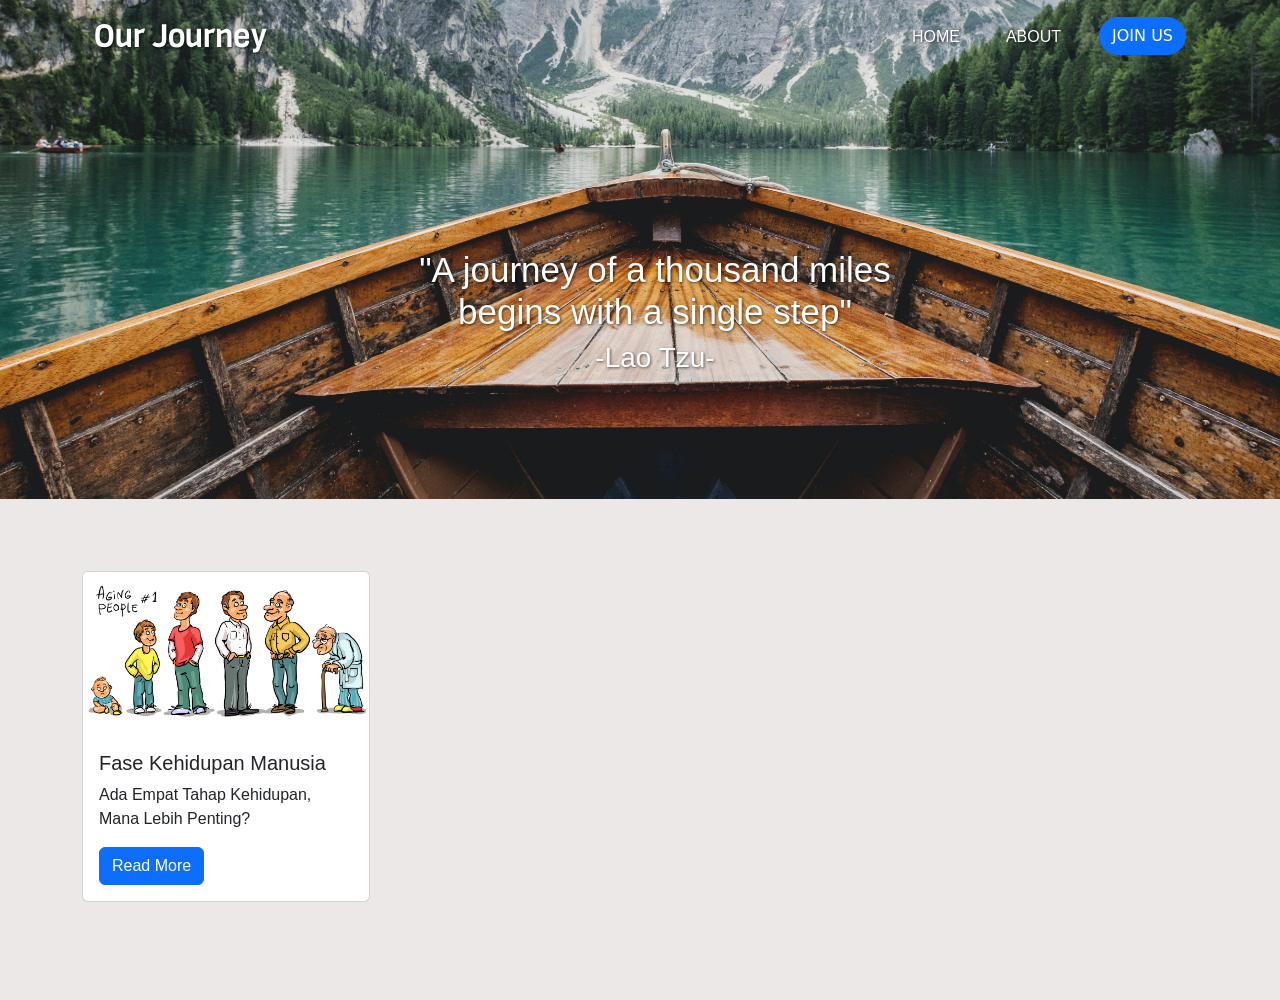
==== index.html @ e96ac2d7 "Project Pemweb Teori" ====
<!doctype html>
<html lang="en">
  <head>
    <!-- Required meta tags -->
    <meta charset="utf-8">
    <meta name="viewport" content="width=device-width, initial-scale=1">

    <!-- Bootstrap CSS -->
    <link href="https://cdn.jsdelivr.net/npm/bootstrap@5.0.0-beta3/dist/css/bootstrap.min.css" rel="stylesheet" integrity="sha384-eOJMYsd53ii+scO/bJGFsiCZc+5NDVN2yr8+0RDqr0Ql0h+rP48ckxlpbzKgwra6" crossorigin="anonymous">

    <!-- Fonts -->
    <link rel="preconnect" href="https://fonts.gstatic.com">
    <link href="https://fonts.googleapis.com/css2?family=Viga&display=swap" rel="stylesheet">

    <!-- My Style -->
    <link rel="stylesheet" href="style.css">

    <title>Journey</title>
  </head>
  <body>
    <!-- Navbar -->
    <div class="container">
        <nav class="navbar navbar-expand-lg navbar-light">
          <div class="container-fluid">
            <a class="navbar-brand" href="#">Our Journey</a>
            <button class="navbar-toggler" type="button" data-bs-toggle="collapse" data-bs-target="#navbarSupportedContent" aria-controls="navbarSupportedContent" aria-expanded="false" aria-label="Toggle navigation">
              <span class="navbar-toggler-icon"></span>
            </button>
          <div class="collapse navbar-collapse" id="navbarSupportedContent">
            <ul class="navbar-nav ms-auto mb-2 mb-lg-0">
              <li class="nav-item">
                <a class="nav-link active" aria-current="page" href="#">Home</a>
              </li>
              <li class="nav-item">
                <a class="nav-link" href="about.html">About</a>
              </li>
              <li class="nav-item">
                <a class="btn btn-primary tombol" href="register.html">Join Us</a>
              </li>
            </ul>
          </div>
        </div>
      </nav>
    </div>
    <!-- Akhir Navbar -->

    <!-- Jumbotron -->
    <div class="jumbotron jumbotron-fluid">
      <div class="container quote">
        <div class="row text-center justify-content-center">
          <div class="col">
            <h1>"A journey of a thousand miles <br> begins with a single step"</h1>
            <h3>-Lao Tzu-</h3>
          </div>
        </div>
      </div>
    </div>
    <!-- Akhir Jumbotron -->
    <br><br><br>
    <div class="container kartu">
      <div class="card" style="width: 18rem;">
        <img src="fase.jpg" class="card-img-top" alt="fase">
        <div class="card-body">
          <h5 class="card-title">Fase Kehidupan Manusia</h5>
          <p class="card-text">Ada Empat Tahap Kehidupan, Mana Lebih Penting?</p>
          <a href="article.html" class="btn btn-primary">Read More</a>
        </div>
      </div>
    </div>
    <!-- Optional JavaScript; choose one of the two! -->

    <!-- Option 1: Bootstrap Bundle with Popper -->
    <script src="https://cdn.jsdelivr.net/npm/bootstrap@5.0.0-beta3/dist/js/bootstrap.bundle.min.js" integrity="sha384-JEW9xMcG8R+pH31jmWH6WWP0WintQrMb4s7ZOdauHnUtxwoG2vI5DkLtS3qm9Ekf" crossorigin="anonymous"></script>

    <!-- Option 2: Separate Popper and Bootstrap JS -->
    <!--
    <script src="https://cdn.jsdelivr.net/npm/@popperjs/core@2.9.1/dist/umd/popper.min.js" integrity="sha384-SR1sx49pcuLnqZUnnPwx6FCym0wLsk5JZuNx2bPPENzswTNFaQU1RDvt3wT4gWFG" crossorigin="anonymous"></script>
    <script src="https://cdn.jsdelivr.net/npm/bootstrap@5.0.0-beta3/dist/js/bootstrap.min.js" integrity="sha384-j0CNLUeiqtyaRmlzUHCPZ+Gy5fQu0dQ6eZ/xAww941Ai1SxSY+0EQqNXNE6DZiVc" crossorigin="anonymous"></script>
    -->
  </body>
</html>
---- style.css ----
body{
	min-height: 1000px;
	background-color: rgba(226, 217, 217, 0.6);
}
.quote,.kartu{
	font-family: 'Keep Calm', 'News706 BT','Gill Sans', 'Gill Sans MT', 'Trebuchet MS', sans-serif;
}
.navbar{
	position: relative;
    z-index: 1;
}
.navbar-brand{
    font-family: Viga;
    font-size: 32px;
}
.navbar-brand,.nav-link{
    color: white !important;
    text-shadow: 1px 1px 3px rgba(0, 0, 0, 0.7);    
    }
.nav-link{
	text-transform: uppercase;
    margin-right: 30px;
	font-family: 'Gill Sans', 'Gill Sans MT', 'Trebuchet MS', sans-serif;
}
.tombol{
    text-transform: uppercase;
    border-radius: 40px;
}
.jumbotron{
	background-image: url(ship.jpg);
	background-repeat: no-repeat;
	height: 500px;
	background-size: cover;
	background-position: 0px -300px;
	line-height: 500px;
	position: relative;
	margin-top: -75px;
}
.jumbotron h1{
	margin-top: 250px;
	margin-left: 30px;
	color: #fff;
	font-size: 35px;
	text-shadow: 1px 1px 3px rgba(0, 0, 0, 0.6);
}
.jumbotron h3{
	color: #fff;
	margin-left: 30px;
	text-shadow: 1px 1px 3px rgba(0, 0, 0, 0.6);
}
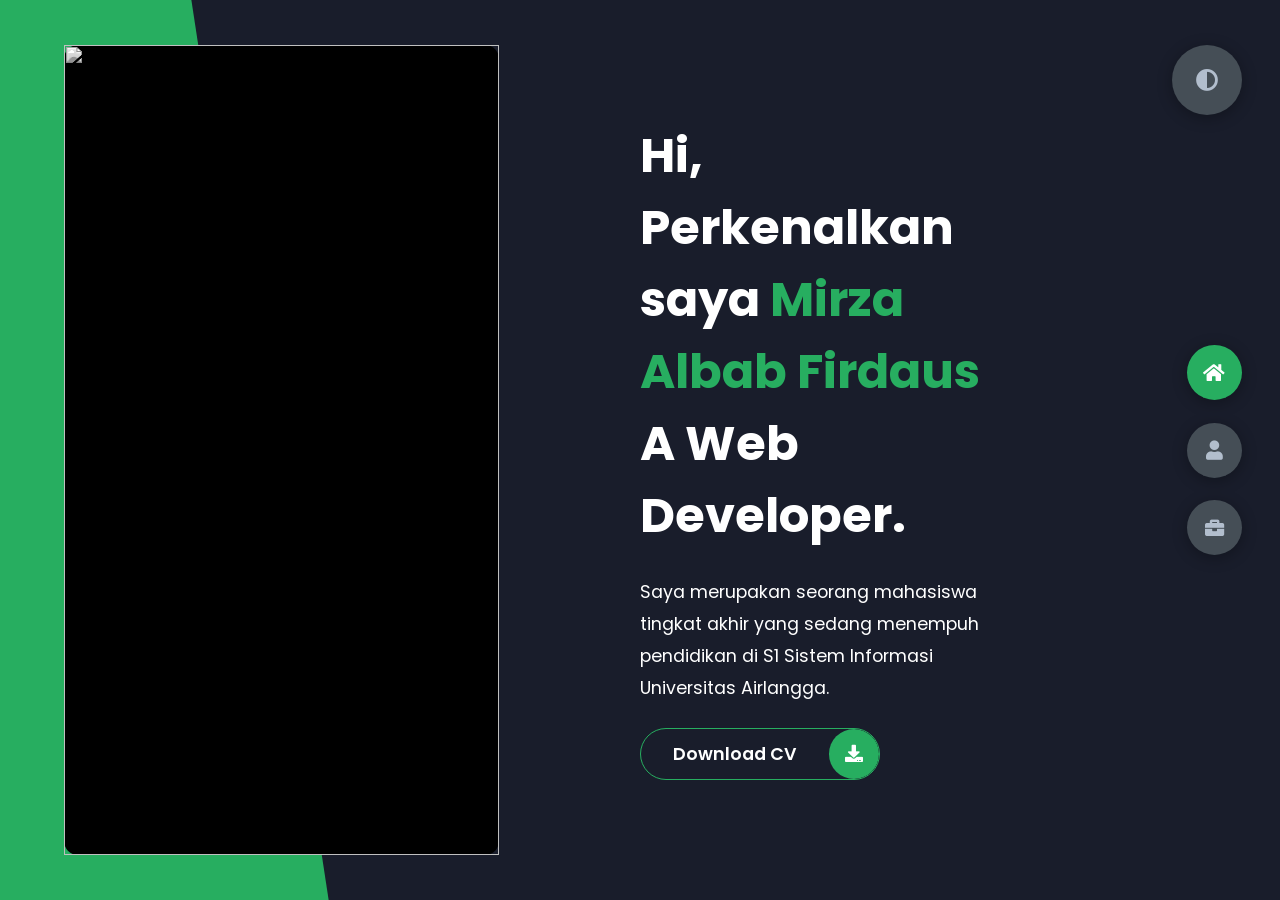
==== commit a6d17fe1: "initialization github page" ====
--- a/index.html
+++ b/index.html
@@ -1,81 +1,358 @@
-<!doctype html>
-<html lang="en">
-  <head>
-    <!-- Required meta tags -->
-    <meta charset="utf-8">
-    <meta name="viewport" content="width=device-width, initial-scale=1">
-
-    <!-- Bootstrap CSS -->
-    <link href="https://cdn.jsdelivr.net/npm/bootstrap@5.0.0-beta3/dist/css/bootstrap.min.css" rel="stylesheet" integrity="sha384-eOJMYsd53ii+scO/bJGFsiCZc+5NDVN2yr8+0RDqr0Ql0h+rP48ckxlpbzKgwra6" crossorigin="anonymous">
-
-    <!-- Fonts -->
-    <link rel="preconnect" href="https://fonts.gstatic.com">
-    <link href="https://fonts.googleapis.com/css2?family=Viga&display=swap" rel="stylesheet">
-
-    <!-- My Style -->
-    <link rel="stylesheet" href="style.css">
-
-    <title>Journey</title>
-  </head>
-  <body>
-    <!-- Navbar -->
-    <div class="container">
-        <nav class="navbar navbar-expand-lg navbar-light">
-          <div class="container-fluid">
-            <a class="navbar-brand" href="#">Our Journey</a>
-            <button class="navbar-toggler" type="button" data-bs-toggle="collapse" data-bs-target="#navbarSupportedContent" aria-controls="navbarSupportedContent" aria-expanded="false" aria-label="Toggle navigation">
-              <span class="navbar-toggler-icon"></span>
-            </button>
-          <div class="collapse navbar-collapse" id="navbarSupportedContent">
-            <ul class="navbar-nav ms-auto mb-2 mb-lg-0">
-              <li class="nav-item">
-                <a class="nav-link active" aria-current="page" href="#">Home</a>
-              </li>
-              <li class="nav-item">
-                <a class="nav-link" href="about.html">About</a>
-              </li>
-              <li class="nav-item">
-                <a class="btn btn-primary tombol" href="register.html">Join Us</a>
-              </li>
-            </ul>
-          </div>
-        </div>
-      </nav>
-    </div>
-    <!-- Akhir Navbar -->
-
-    <!-- Jumbotron -->
-    <div class="jumbotron jumbotron-fluid">
-      <div class="container quote">
-        <div class="row text-center justify-content-center">
-          <div class="col">
-            <h1>"A journey of a thousand miles <br> begins with a single step"</h1>
-            <h3>-Lao Tzu-</h3>
-          </div>
-        </div>
-      </div>
-    </div>
-    <!-- Akhir Jumbotron -->
-    <br><br><br>
-    <div class="container kartu">
-      <div class="card" style="width: 18rem;">
-        <img src="fase.jpg" class="card-img-top" alt="fase">
-        <div class="card-body">
-          <h5 class="card-title">Fase Kehidupan Manusia</h5>
-          <p class="card-text">Ada Empat Tahap Kehidupan, Mana Lebih Penting?</p>
-          <a href="article.html" class="btn btn-primary">Read More</a>
-        </div>
-      </div>
-    </div>
-    <!-- Optional JavaScript; choose one of the two! -->
-
-    <!-- Option 1: Bootstrap Bundle with Popper -->
-    <script src="https://cdn.jsdelivr.net/npm/bootstrap@5.0.0-beta3/dist/js/bootstrap.bundle.min.js" integrity="sha384-JEW9xMcG8R+pH31jmWH6WWP0WintQrMb4s7ZOdauHnUtxwoG2vI5DkLtS3qm9Ekf" crossorigin="anonymous"></script>
-
-    <!-- Option 2: Separate Popper and Bootstrap JS -->
-    <!--
-    <script src="https://cdn.jsdelivr.net/npm/@popperjs/core@2.9.1/dist/umd/popper.min.js" integrity="sha384-SR1sx49pcuLnqZUnnPwx6FCym0wLsk5JZuNx2bPPENzswTNFaQU1RDvt3wT4gWFG" crossorigin="anonymous"></script>
-    <script src="https://cdn.jsdelivr.net/npm/bootstrap@5.0.0-beta3/dist/js/bootstrap.min.js" integrity="sha384-j0CNLUeiqtyaRmlzUHCPZ+Gy5fQu0dQ6eZ/xAww941Ai1SxSY+0EQqNXNE6DZiVc" crossorigin="anonymous"></script>
-    -->
-  </body>
+<!DOCTYPE html>
+<html lang="en">
+
+<head>
+  <meta charset="UTF-8" />
+  <meta http-equiv="X-UA-Compatible" content="IE=edge" />
+  <meta name="viewport" content="width=device-width, initial-scale=1.0" />
+  <title>Portfolio</title>
+  <link rel="stylesheet" href="styles/styles.css" />
+  <link rel="preconnect" href="https://fonts.googleapis.com" />
+  <link rel="preconnect" href="https://fonts.gstatic.com" crossorigin />
+  <link rel="stylesheet" href="https://cdnjs.cloudflare.com/ajax/libs/font-awesome/5.15.4/css/all.min.css"
+    integrity="sha512-1ycn6IcaQQ40/MKBW2W4Rhis/DbILU74C1vSrLJxCq57o941Ym01SwNsOMqvEBFlcgUa6xLiPY/NS5R+E6ztJQ=="
+    crossorigin="anonymous" referrerpolicy="no-referrer" />
+  <link href="https://fonts.googleapis.com/css2?family=Poppins:wght@400;500;600;700;800&display=swap"
+    rel="stylesheet" />
+</head>
+
+<body class="main-content">
+  <header class="container header active" id="home">
+    <div class="header-content">
+      <div class="left-header">
+        <div class="h-shape"></div>
+        <div class="image">
+          <img src="img/hero1.JPG" alt="" />
+        </div>
+      </div>
+      <div class="right-header">
+        <h1 class="name">
+          Hi, Perkenalkan saya <span>Mirza Albab Firdaus</span>
+          A Web Developer.
+        </h1>
+        <p>
+          Saya merupakan seorang mahasiswa tingkat akhir yang sedang menempuh
+          pendidikan di S1 Sistem Informasi Universitas Airlangga.
+        </p>
+        <div class="btn-con">
+          <a href="https://drive.google.com/file/d/1MUBkLLc0vCbtRI2ZQVlI7Yq05TsJRn7M/view?usp=sharing" target="_blank"
+            class="main-btn">
+            <span class="btn-text">Download CV</span>
+            <span class="btn-icon"><i class="fas fa-download"></i></span>
+          </a>
+        </div>
+      </div>
+    </div>
+  </header>
+  <main>
+    <section class="container about" id="about">
+      <div class="main-title">
+        <h2>About <span>me</span><span class="bg-text">my stats</span></h2>
+      </div>
+
+      <h4 class="stat-title">My Timeline</h4>
+      <div class="timeline">
+        <div class="timeline-item">
+          <div class="tl-icon">
+            <i class="fas fa-briefcase"></i>
+          </div>
+          <p class="tl-duration">Februari 2022 - Juni 2022</p>
+          <h5>Web Developer<span> - DPKKA Universitas Airlangga</span></h5>
+          <p>
+            Menganalisis dan merancang basis data dengan atribut dan field
+            sesuai dengan kebutuhan untuk event career fair.
+          </p>
+          <p>
+            Mengimplementasikan dashboard admin untuk memudahkan kustomisasi
+            tampilan landing page agar dinamis dan mudah di maintain.
+          </p>
+        </div>
+
+        <div class="timeline-item">
+          <div class="tl-icon">
+            <i class="fas fa-briefcase"></i>
+          </div>
+          <p class="tl-duration">Februari 2021 - July 2021</p>
+          <h5>Full Stack Developer<span> - Kuliah Pemrogaman Web</span></h5>
+          <p>
+            Membuat desain tampilan website yang atraktif dan menarik serta
+            implementasi user interface pada website. Melakukan analisis dan
+            basis data untuk menyimpan data user secara efektif dan efisien
+          </p>
+        </div>
+
+        <div class="timeline-item">
+          <div class="tl-icon">
+            <i class="fas fa-briefcase"></i>
+          </div>
+          <p class="tl-duration">September 2021 – Desember 2021</p>
+          <h5>Back End Developer<span> - Pemira.net</span></h5>
+          <p>
+            Mengembangkan dan mengimplementasikan dashboard admin menjadi
+            lebih informatif untuk memudahkan pengelolaan user
+          </p>
+        </div>
+      </div>
+    </section>
+    <section class="container" id="portfolio">
+      <div class="main-title">
+        <h2>My <span>Portfolio</span><span class="bg-text">My Work</span></h2>
+      </div>
+      <p class="port-text"></p>
+      <div class="portfolios">
+        <div class="portfolio-item">
+          <div class="image">
+            <img src="img/1.png" alt="" />
+          </div>
+          <div class="hover-items">
+            <h3>Project Source</h3>
+            <div class="icons">
+              <a href="https://github.com/MirzaAlbab/Job_Fair" class="icon">
+                <i class="fab fa-github"></i>
+              </a>
+              <a href="http://careerfair.dpkka.unair.ac.id/" class="icon">
+                <i class="fab fa-chrome"></i>
+              </a>
+            </div>
+          </div>
+        </div>
+        <div class="portfolio-item">
+          <div class="image">
+            <img src="img/2.png" alt="" />
+          </div>
+          <div class="hover-items">
+            <h3>Project Source</h3>
+            <div class="icons">
+              <a href="https://github.com/MirzaAlbab/ProjectLaravel" class="icon">
+                <i class="fab fa-github"></i>
+              </a>
+              <a href="https://coversindo.000webhostapp.com/public/" class="icon">
+                <i class="fab fa-chrome"></i>
+              </a>
+              <!-- <a href="#" class="icon">
+                  <i class="fab fa-youtube"></i>
+                </a> -->
+            </div>
+          </div>
+        </div>
+        <div class="portfolio-item">
+          <div class="image">
+            <img src="img/3.png" alt="" />
+          </div>
+          <div class="hover-items">
+            <h3>Project Source</h3>
+            <div class="icons">
+              <a href="https://replit.com/@MirzaAlbab/bukaajadulu#index.html" class="icon">
+                <i class="fab fa-github"></i>
+              </a>
+              <a href="https://bukaajadulu.mirzaalbab.repl.co/" class="icon">
+                <i class="fab fa-chrome"></i>
+              </a>
+              <!-- <a href="#" class="icon">
+                  <i class="fab fa-youtube"></i>
+                </a> -->
+            </div>
+          </div>
+        </div>
+      </div>
+    </section>
+    <!-- <section class="container" id="blogs">
+        <div class="blogs-content">
+          <div class="main-title">
+            <h2>My <span>Blogs</span><span class="bg-text">My Blogs</span></h2>
+          </div>
+          <div class="blogs">
+            <div class="blog">
+              <img src="img/port6.jpg" alt="" />
+              <div class="blog-text">
+                <h4>How to Create Your Own Website</h4>
+                <p>
+                  Lorem ipsum dolor sit, amet consectetur adipisicing elit.
+                  Doloribus natus voluptas, eos obcaecati recusandae amet?
+                </p>
+              </div>
+            </div>
+            <div class="blog">
+              <img src="img/blog1.jpg" alt="" />
+              <div class="blog-text">
+                <h4>How to Become an Expert in Web Design</h4>
+                <p>
+                  Lorem ipsum dolor sit, amet consectetur adipisicing elit.
+                  Doloribus natus voluptas, eos obcaecati recusandae amet?
+                </p>
+              </div>
+            </div>
+            <div class="blog">
+              <img src="img/blog2.jpg" alt="" />
+              <div class="blog-text">
+                <h4>Become a Web Designer in 10 Days</h4>
+                <p>
+                  Lorem ipsum dolor sit, amet consectetur adipisicing elit.
+                  Doloribus natus voluptas, eos obcaecati recusandae amet?
+                </p>
+              </div>
+            </div>
+            <div class="blog">
+              <img src="img/blog3.jpg" alt="" />
+              <div class="blog-text">
+                <h4>Debbuging made easy with Web Inspector</h4>
+                <p>
+                  Lorem ipsum dolor sit, amet consectetur adipisicing elit.
+                  Doloribus natus voluptas, eos obcaecati recusandae amet?
+                </p>
+              </div>
+            </div>
+            <div class="blog">
+              <img src="img/port1.jpg" alt="" />
+              <div class="blog-text">
+                <h4>Get started with Web Design and UI Design</h4>
+                <p>
+                  Lorem ipsum dolor sit, amet consectetur adipisicing elit.
+                  Doloribus natus voluptas, eos obcaecati recusandae amet?
+                </p>
+              </div>
+            </div>
+            <div class="blog">
+              <img src="img/port3.jpg" alt="" />
+              <div class="blog-text">
+                <h4>This is what you need to know about Web Design</h4>
+                <p>
+                  Lorem ipsum dolor sit, amet consectetur adipisicing elit.
+                  Doloribus natus voluptas, eos obcaecati recusandae amet?
+                </p>
+              </div>
+            </div>
+          </div>
+        </div>
+      </section> -->
+    <!-- <section class="container contact" id="contact">
+        <div class="contact-container">
+          <div class="main-title">
+            <h2>Contact <span>Me</span><span class="bg-text">Contact</span></h2>
+          </div>
+          <div class="contact-content-con">
+            <div class="left-contact">
+              <h4>Contact me here</h4>
+              <p>
+                Lorem ipsum dolor sit amet consectetur adipisicing elit. In,
+                laborum numquam? Quam excepturi perspiciatis quas quasi.
+              </p>
+              <div class="contact-info">
+                <div class="contact-item">
+                  <div class="icon">
+                    <i class="fas fa-map-marker-alt"></i>
+                    <span>Location</span>
+                  </div>
+                  <p>: London, united Kingdom</p>
+                </div>
+                <div class="contact-item">
+                  <div class="icon">
+                    <i class="fas fa-envelope"></i>
+                    <span>Email</span>
+                  </div>
+                  <p>
+                    <span>: maclinzuniversal@gmail.com</span>
+                  </p>
+                </div>
+                <div class="contact-item">
+                  <div class="icon">
+                    <i class="fas fa-user-graduate"></i>
+                    <span>Education</span>
+                  </div>
+                  <p>
+                    <span>: Sussex University, East Sussex</span>
+                  </p>
+                </div>
+                <div class="contact-item">
+                  <div class="icon">
+                    <i class="fas fa-user-graduate"></i>
+                    <span>Mobile Number</span>
+                  </div>
+                  <p>
+                    <span>: 07522670617</span>
+                  </p>
+                </div>
+                <div class="contact-item">
+                  <div class="icon">
+                    <i class="fas fa-globe-africa"></i>
+                    <span>Languages</span>
+                  </div>
+                  <p>
+                    <span>: Afrikaans, English, Spanish</span>
+                  </p>
+                </div>
+              </div>
+              <div class="contact-icons">
+                <div class="contact-icon">
+                  <a href="www.facebook.com" target="_blank">
+                    <i class="fab fa-facebook-f"></i>
+                  </a>
+                  <a href="#" target="_blank">
+                    <i class="fab fa-twitter"></i>
+                  </a>
+                  <a href="#" target="_blank">
+                    <i class="fab fa-github"></i>
+                  </a>
+                  <a href="#" target="_blank">
+                    <i class="fab fa-youtube"></i>
+                  </a>
+                </div>
+              </div>
+            </div>
+            <div class="right-contact">
+              <form action="" class="contact-form">
+                <div class="input-control i-c-2">
+                  <input type="text" required placeholder="YOUR NAME" />
+                  <input type="email" required placeholder="YOUR EMAIL" />
+                </div>
+                <div class="input-control">
+                  <input type="text" required placeholder="ENTER SUBJECT" />
+                </div>
+                <div class="input-control">
+                  <textarea
+                    name=""
+                    id=""
+                    cols="15"
+                    rows="8"
+                    placeholder="Message Here..."
+                  ></textarea>
+                </div>
+                <div class="submit-btn">
+                  <a href="#" class="main-btn">
+                    <span class="btn-text">Download CV</span>
+                    <span class="btn-icon"
+                      ><i class="fas fa-download"></i
+                    ></span>
+                  </a>
+                </div>
+              </form>
+            </div>
+          </div>
+        </div>
+      </section> -->
+  </main>
+
+  <div class="controls">
+    <div class="control active-btn" data-id="home">
+      <i class="fas fa-home"></i>
+    </div>
+    <div class="control" data-id="about">
+      <i class="fas fa-user"></i>
+    </div>
+    <div class="control" data-id="portfolio">
+      <i class="fas fa-briefcase"></i>
+    </div>
+    <!-- <div class="control" data-id="blogs">
+        <i class="far fa-newspaper"></i>
+      </div>
+      <div class="control" data-id="contact">
+        <i class="fas fa-envelope-open"></i>
+      </div> -->
+  </div>
+  <div class="theme-btn">
+    <i class="fas fa-adjust"></i>
+  </div>
+  <script src="app.js"></script>
+</body>
+
 </html>
--- a/styles/styles.css
+++ b/styles/styles.css
@@ -0,0 +1,964 @@
+* {
+  margin: 0;
+  padding: 0;
+  box-sizing: border-box;
+  list-style: none;
+}
+
+:root {
+  --color-primary: #191d2b;
+  --color-secondary: #27AE60;
+  --color-white: #FFFFFF;
+  --color-black: #000;
+  --color-grey0: #f8f8f8;
+  --color-grey-1: #dbe1e8;
+  --color-grey-2: #b2becd;
+  --color-grey-3: #6c7983;
+  --color-grey-4: #454e56;
+  --color-grey-5: #2a2e35;
+  --color-grey-6: #12181b;
+  --br-sm-2: 14px;
+  --box-shadow-1: 0 3px 15px rgba(0,0,0,.3);
+}
+
+.light-mode {
+  --color-primary: #FFFFFF;
+  --color-secondary: #F56692;
+  --color-white: #454e56;
+  --color-black: #000;
+  --color-grey0: #f8f8f8;
+  --color-grey-1: #6c7983;
+  --color-grey-2: #6c7983;
+  --color-grey-3: #6c7983;
+  --color-grey-4: #454e56;
+  --color-grey-5: #f8f8f8;
+  --color-grey-6: #12181b;
+}
+
+body {
+  background-color: var(--color-primary);
+  font-family: "Poppins", sans-serif;
+  font-size: 1.1rem;
+  color: var(--color-white);
+  transition: all 0.4s ease-in-out;
+}
+
+a {
+  display: inline-block;
+  text-decoration: none;
+  color: inherit;
+  font-family: inherit;
+}
+
+header {
+  min-height: 100vh;
+  color: var(--color-white);
+  overflow: hidden;
+  padding: 0 !important;
+}
+
+section {
+  min-height: 100vh;
+  width: 100%;
+  position: absolute;
+  left: 0;
+  top: 0;
+  padding: 3rem 18rem;
+}
+
+.container {
+  display: none;
+  transform: translateY(-100%) scale(0);
+  transition: all 0.4s ease-in-out;
+  background-color: var(--color-primary);
+}
+
+.active {
+  display: block;
+  animation: appear 1s ease-in-out;
+  transform: translateY(0) scaleY(1);
+}
+@keyframes appear {
+  0% {
+    transform: translateY(-100%) scaleY(0);
+  }
+  100% {
+    transform: translateY(0) scaleY(1);
+  }
+}
+
+.controls {
+  position: fixed;
+  z-index: 10;
+  top: 50%;
+  right: 3%;
+  display: flex;
+  flex-direction: column;
+  align-items: center;
+  justify-content: center;
+  transform: translateY(-50%);
+}
+.controls .control {
+  padding: 1rem;
+  cursor: pointer;
+  background-color: var(--color-grey-4);
+  width: 55px;
+  height: 55px;
+  border-radius: 50%;
+  display: flex;
+  justify-content: center;
+  align-items: center;
+  margin: 0.7rem 0;
+  box-shadow: var(--box-shadow-1);
+}
+.controls .control i {
+  font-size: 1.2rem;
+  color: var(--color-grey-2);
+  pointer-events: none;
+}
+.controls .active-btn {
+  background-color: var(--color-secondary);
+  transition: all 0.4s ease-in-out;
+}
+.controls .active-btn i {
+  color: var(--color-white);
+}
+
+.theme-btn {
+  top: 5%;
+  right: 3%;
+  width: 70px;
+  height: 70px;
+  border-radius: 50%;
+  background-color: var(--color-grey-4);
+  cursor: pointer;
+  position: fixed;
+  display: flex;
+  justify-content: center;
+  align-items: center;
+  box-shadow: 0 3px 15px rgba(0, 0, 0, 0.3);
+  transition: all 0.1s ease-in-out;
+}
+.theme-btn:active {
+  transform: translateY(-3px);
+}
+.theme-btn i {
+  font-size: 1.4rem;
+  color: var(--color-grey-2);
+  pointer-events: none;
+}
+
+/*Header-content*/
+.header-content {
+  display: grid;
+  grid-template-columns: repeat(2, 1fr);
+  min-height: 100vh;
+}
+.header-content .left-header {
+  display: flex;
+  align-items: center;
+  position: relative;
+}
+.header-content .left-header .h-shape {
+  transition: all 0.4s ease-in-out;
+  width: 65%;
+  height: 100%;
+  background-color: var(--color-secondary);
+  position: absolute;
+  left: 0;
+  top: 0;
+  z-index: -1;
+  clip-path: polygon(0 0, 46% 0, 79% 100%, 0% 100%);
+}
+.header-content .left-header .image {
+  border-radius: var(--br-sm-2);
+  height: 90%;
+  width: 68%;
+  margin-left: 4rem;
+  background-color: var(--color-black);
+  transition: all 0.4s ease-in-out;
+}
+.header-content .left-header .image img {
+  width: 100%;
+  height: 100%;
+  object-fit: cover;
+  transition: all 0.4s ease-in-out;
+  filter: grayscale(100%);
+}
+.header-content .left-header .image img:hover {
+  filter: grayscale(0);
+}
+.header-content .right-header {
+  display: flex;
+  flex-direction: column;
+  justify-content: center;
+  padding-right: 18rem;
+}
+.header-content .right-header .name {
+  font-size: 3rem;
+}
+.header-content .right-header .name span {
+  color: var(--color-secondary);
+}
+.header-content .right-header p {
+  margin: 1.5rem 0;
+  line-height: 2rem;
+}
+
+/*About*/
+.about-container {
+  display: grid;
+  grid-template-columns: repeat(2, 1fr);
+  padding-top: 3.5rem;
+  padding-bottom: 5rem;
+}
+.about-container .right-about {
+  display: grid;
+  grid-template-columns: repeat(2, 1fr);
+  grid-gap: 2rem;
+}
+.about-container .right-about .about-item {
+  border: 1px solid var(--color-grey-5);
+  border-radius: 5px;
+  transition: all 0.4s ease-in-out;
+  box-shadow: 1px 2px 15px rgba(0, 0, 0, 0.1);
+}
+.about-container .right-about .about-item:hover {
+  cursor: default;
+  transform: translateY(-5px);
+  border: 1px solid var(--color-secondary);
+  box-shadow: 1px 4px 15px rgba(0, 0, 0, 0.32);
+}
+.about-container .right-about .about-item .abt-text {
+  padding: 1.5rem;
+  display: flex;
+  flex-direction: column;
+}
+.about-container .right-about .about-item .abt-text .large-text {
+  font-size: 3rem;
+  font-weight: 700;
+  color: var(--color-secondary);
+}
+.about-container .right-about .about-item .abt-text .small-text {
+  padding-left: 3rem;
+  position: relative;
+  text-transform: uppercase;
+  font-size: 1.2rem;
+  color: var(--color-grey-1);
+  letter-spacing: 2px;
+}
+.about-container .right-about .about-item .abt-text .small-text::before {
+  content: "";
+  position: absolute;
+  left: 0;
+  top: 15px;
+  width: 2rem;
+  height: 2px;
+  background-color: var(--color-grey-5);
+}
+.about-container .left-about {
+  padding-right: 5rem;
+}
+.about-container .left-about p {
+  line-height: 2rem;
+  padding: 1rem;
+  color: var(--color-grey-1);
+}
+.about-container .left-about h4 {
+  font-size: 2rem;
+  text-transform: uppercase;
+}
+
+.about-stats {
+  padding-bottom: 4rem;
+}
+.about-stats .progress-bars {
+  display: grid;
+  grid-template-columns: repeat(2, 1fr);
+  grid-gap: 2rem;
+}
+.about-stats .progress-bars .progress-bar {
+  display: flex;
+  flex-direction: column;
+}
+.about-stats .progress-bars .progress-bar .prog-title {
+  text-transform: uppercase;
+  font-weight: 500;
+}
+.about-stats .progress-bars .progress-bar .progress-con {
+  display: flex;
+  align-items: center;
+}
+.about-stats .progress-bars .progress-bar .progress-con .prog-text {
+  color: var(--color-grey-2);
+}
+.about-stats .progress-bars .progress-bar .progress-con .progress {
+  width: 100%;
+  height: 0.45rem;
+  background-color: var(--color-grey-4);
+  margin-left: 1rem;
+  position: relative;
+}
+.about-stats .progress-bars .progress-bar .progress-con .progress span {
+  position: absolute;
+  top: 0;
+  left: 0;
+  height: 100%;
+  background-color: var(--color-secondary);
+  transition: all 0.4s ease-in-out;
+  width: 60%;
+}
+.about-stats .progress-bars .progress-bar .progress-con .progress .html {
+  width: 80%;
+}
+.about-stats .progress-bars .progress-bar .progress-con .progress .css {
+  width: 95%;
+}
+.about-stats .progress-bars .progress-bar .progress-con .progress .js {
+  width: 75%;
+}
+.about-stats .progress-bars .progress-bar .progress-con .progress .react {
+  width: 60%;
+}
+.about-stats .progress-bars .progress-bar .progress-con .progress .node {
+  width: 87%;
+}
+.about-stats .progress-bars .progress-bar .progress-con .progress .python {
+  width: 70%;
+}
+
+.stat-title {
+  text-transform: uppercase;
+  font-size: 1.4rem;
+  text-align: center;
+  padding: 3.5rem 0;
+  position: relative;
+}
+.stat-title::before {
+  content: "";
+  position: absolute;
+  left: 50%;
+  top: 0;
+  width: 40%;
+  height: 1px;
+  background-color: var(--color-grey-5);
+  transform: translateX(-50%);
+}
+
+/*Timeline*/
+.timeline {
+  display: grid;
+  grid-template-columns: repeat(2, 1fr);
+  grid-gap: 2rem;
+  padding-bottom: 3rem;
+}
+.timeline .timeline-item {
+  position: relative;
+  padding-left: 3rem;
+  border-left: 1px solid var(--color-grey-5);
+}
+.timeline .timeline-item .tl-icon {
+  position: absolute;
+  left: -27px;
+  top: 0;
+  background-color: var(--color-secondary);
+  width: 50px;
+  height: 50px;
+  border-radius: 50%;
+  display: flex;
+  align-items: center;
+  justify-content: center;
+}
+.timeline .timeline-item .tl-icon i {
+  font-size: 1.3rem;
+}
+.timeline .timeline-item .tl-duration {
+  padding: 0.2rem 0.6rem;
+  background-color: var(--color-grey-5);
+  border-radius: 15px;
+  display: inline-block;
+  font-size: 0.8rem;
+  text-transform: uppercase;
+  font-weight: 500;
+}
+.timeline .timeline-item h5 {
+  padding: 1rem 0;
+  text-transform: uppercase;
+  font-size: 1.3rem;
+  font-weight: 600;
+}
+.timeline .timeline-item h5 span {
+  color: var(--color-grey-2);
+  font-weight: 500;
+  font-size: 1.2rem;
+}
+.timeline .timeline-item p {
+  color: var(--color-grey-2);
+}
+
+.port-text {
+  padding: 2rem 0;
+  text-align: center;
+}
+
+.portfolios {
+  display: grid;
+  grid-template-columns: repeat(3, 1fr);
+  grid-gap: 2rem;
+  margin-top: 3rem;
+}
+.portfolios .portfolio-item {
+  position: relative;
+  border-radius: 15px;
+}
+.portfolios .portfolio-item img {
+  width: 100%;
+  height: 300px;
+  object-fit: cover;
+  border-radius: 15px;
+}
+.portfolios .portfolio-item .hover-items {
+  width: 100%;
+  height: 100%;
+  background-color: var(--color-secondary);
+  position: absolute;
+  left: 0;
+  top: 0;
+  border-radius: 15px;
+  display: flex;
+  justify-content: center;
+  align-items: center;
+  flex-direction: column;
+  opacity: 0;
+  transform: scale(0);
+  transition: all 0.4s ease-in-out;
+}
+.portfolios .portfolio-item .hover-items h3 {
+  font-size: 1.5rem;
+  color: var(--color-white);
+  margin-bottom: 1.5rem;
+}
+.portfolios .portfolio-item .hover-items .icons {
+  display: flex;
+  justify-content: center;
+  align-items: center;
+}
+.portfolios .portfolio-item .hover-items .icons .icon {
+  background-color: var(--color-primary);
+  border-radius: 50%;
+  width: 50px;
+  height: 50px;
+  display: flex;
+  align-items: center;
+  justify-content: center;
+  margin: 0 1rem;
+  cursor: pointer;
+  transition: all 0.4s ease-in-out;
+}
+.portfolios .portfolio-item .hover-items .icons .icon i {
+  font-size: 1.5rem;
+  color: var(--color-white);
+  margin: 0 1rem;
+}
+.portfolios .portfolio-item .hover-items .icons .icon:hover {
+  background-color: var(--color-white);
+}
+.portfolios .portfolio-item .hover-items .icons .icon:hover i {
+  color: var(--color-primary);
+}
+
+.portfolio-item:hover .hover-items {
+  opacity: 1;
+  transform: scale(1);
+}
+
+.blogs {
+  display: grid;
+  grid-template-columns: repeat(3, 1fr);
+  grid-gap: 2rem;
+  margin-top: 3rem;
+}
+.blogs .blog {
+  position: relative;
+  background-color: var(--color-grey-5);
+  border-radius: 5px;
+  box-shadow: 1px 1px 20px rgba(0, 0, 0, 0.1);
+  transition: all 0.4s ease-in-out;
+}
+.blogs .blog:hover {
+  box-shadow: 1px 1px 20px rgba(0, 0, 0, 0.3);
+  transform: translateY(-5px);
+  transition: all 0.4s ease-in-out;
+}
+.blogs .blog:hover img {
+  filter: grayscale(0);
+  transform: scale(1.1);
+  box-shadow: 0px 4px 15px rgba(0, 0, 0, 0.8);
+}
+.blogs .blog img {
+  width: 100%;
+  height: 300px;
+  object-fit: cover;
+  border-top-left-radius: 5px;
+  border-top-right-radius: 5px;
+  filter: grayscale(100%);
+  transition: all 0.4s ease-in-out;
+}
+.blogs .blog .blog-text {
+  margin-top: -7px;
+  padding: 1.1rem;
+  border-top: 8px solid var(--color-secondary);
+}
+.blogs .blog .blog-text h4 {
+  font-size: 1.5rem;
+  margin-bottom: 0.7rem;
+  transition: all 0.4s ease-in-out;
+  cursor: pointer;
+}
+.blogs .blog .blog-text h4:hover {
+  color: var(--color-secondary);
+}
+.blogs .blog .blog-text p {
+  color: var(--color-grey-2);
+  line-height: 2rem;
+  padding-bottom: 1rem;
+}
+
+.contact-content-con {
+  display: flex;
+  padding-top: 3.5rem;
+}
+.contact-content-con .left-contact {
+  flex: 2;
+}
+.contact-content-con .left-contact h4 {
+  margin-top: 1rem;
+  font-size: 2rem;
+  text-transform: uppercase;
+}
+.contact-content-con .left-contact p {
+  margin: 1rem 0;
+  line-height: 2rem;
+}
+.contact-content-con .left-contact .contact-info .contact-item {
+  display: flex;
+  align-items: center;
+  justify-content: space-between;
+}
+.contact-content-con .left-contact .contact-info .contact-item p {
+  margin: 0.3rem 0 !important;
+  padding: 0 !important;
+}
+.contact-content-con .left-contact .contact-info .contact-item .icon {
+  display: grid;
+  grid-template-columns: 40px 1fr;
+}
+.contact-content-con .left-contact .contact-info .contact-item .icon i {
+  display: flex;
+  align-items: center;
+  font-size: 1.3rem;
+}
+.contact-content-con .left-contact .contact-icon {
+  display: flex;
+  margin-top: 2rem;
+}
+.contact-content-con .left-contact .contact-icon a {
+  display: flex;
+  align-items: center;
+  color: var(--color-white);
+  background-color: var(--color-grey-5);
+  cursor: pointer;
+  justify-content: center;
+  width: 50px;
+  height: 50px;
+  border-radius: 50%;
+  margin: 0 0.4rem;
+  transition: all 0.4s ease-in-out;
+}
+.contact-content-con .left-contact .contact-icon a:hover {
+  background-color: var(--color-secondary);
+}
+.contact-content-con .left-contact .contact-icon a:hover i {
+  color: var(--color-primary);
+}
+.contact-content-con .left-contact .contact-icon a i {
+  display: flex;
+  align-items: center;
+  justify-content: center;
+  font-size: 1.3rem;
+}
+.contact-content-con .right-contact {
+  flex: 3;
+  margin-left: 3rem;
+}
+.contact-content-con .right-contact .input-control {
+  margin: 1.5rem 0;
+}
+.contact-content-con .right-contact .input-control input, .contact-content-con .right-contact .input-control textarea {
+  border-radius: 30px;
+  font-weight: inherit;
+  font-size: inherit;
+  font-family: inherit;
+  padding: 0.8rem 1.1rem;
+  outline: none;
+  border: none;
+  background-color: var(--color-grey-5);
+  width: 100%;
+  color: var(--color-white);
+  resize: none;
+}
+.contact-content-con .right-contact .i-c-2 {
+  display: flex;
+}
+.contact-content-con .right-contact .i-c-2 :last-child {
+  margin-left: 1.5rem;
+}
+.contact-content-con .right-contact .submit-btn {
+  display: flex;
+  justify-content: flex-start;
+}
+
+/*Independed components*/
+.btn-con {
+  display: flex;
+  align-self: flex-start;
+}
+
+.main-btn {
+  border-radius: 30px;
+  color: inherit;
+  font-weight: 600;
+  position: relative;
+  border: 1px solid var(--color-secondary);
+  display: flex;
+  align-self: flex-start;
+  align-items: center;
+  overflow: hidden;
+}
+.main-btn .btn-text {
+  padding: 0 2rem;
+}
+.main-btn .btn-icon {
+  background-color: var(--color-secondary);
+  display: flex;
+  align-items: center;
+  justify-content: center;
+  border-radius: 50%;
+  padding: 1rem;
+}
+.main-btn::before {
+  content: "";
+  position: absolute;
+  top: 0;
+  right: 0;
+  transform: translateX(100%);
+  transition: all 0.4s ease-out;
+  z-index: -1;
+}
+.main-btn:hover {
+  transition: all 0.4s ease-out;
+}
+.main-btn:hover::before {
+  width: 100%;
+  height: 100%;
+  background-color: var(--color-secondary);
+  transform: translateX(0);
+  transition: all 0.4s ease-out;
+}
+
+.main-title {
+  text-align: center;
+}
+.main-title h2 {
+  position: relative;
+  text-transform: uppercase;
+  font-size: 4rem;
+  font-weight: 700;
+}
+.main-title h2 span {
+  color: var(--color-secondary);
+}
+.main-title h2 .bg-text {
+  position: absolute;
+  top: 50%;
+  left: 50%;
+  color: var(--color-grey-5);
+  transition: all 0.4s ease-in-out;
+  z-index: -1;
+  transform: translate(-50%, -50%);
+  font-weight: 800;
+  font-size: 6.3rem;
+}
+
+.about-container .left-about p {
+  padding-left: 0;
+}
+
+@media screen and (max-width: 600px) {
+  header {
+    padding: 0 !important;
+  }
+
+  .theme-btn {
+    width: 50px;
+    height: 50px;
+  }
+
+  .header-content {
+    grid-template-columns: repeat(1, 1fr);
+    padding-bottom: 6rem;
+  }
+
+  .left-header .h-shape {
+    display: none;
+  }
+
+  .right-header {
+    grid-row: 1;
+    padding-right: 0rem !important;
+    width: 90%;
+    margin: 0 auto;
+  }
+  .right-header .name {
+    font-size: 2.5rem !important;
+    text-align: center;
+    padding-top: 3rem;
+  }
+
+  .header-content .left-header .image {
+    margin: 0 auto;
+    width: 90%;
+  }
+
+  .controls {
+    top: auto;
+    bottom: 0;
+    flex-direction: row;
+    justify-content: center;
+    left: 50%;
+    transform: translateX(-50%);
+    width: 100%;
+    background-color: var(--color-grey-5);
+  }
+  .controls .control {
+    margin: 1rem 0.3rem;
+  }
+
+  .about-container {
+    grid-template-columns: repeat(1, 1fr);
+  }
+  .about-container .right-about {
+    grid-template-columns: repeat(1, 1fr);
+    padding-top: 2.5rem;
+  }
+  .about-container .left-about {
+    padding-right: 0;
+  }
+  .about-container .left-about p {
+    padding-left: 0;
+  }
+
+  .timeline {
+    grid-template-columns: repeat(1, 1fr);
+    padding-bottom: 6rem;
+  }
+
+  .container {
+    padding: 2rem 2.5rem !important;
+  }
+
+  .about-stats .progress-bars {
+    grid-template-columns: repeat(1, 1fr);
+  }
+
+  .portfolios {
+    grid-template-columns: repeat(1, 1fr);
+    padding-bottom: 6rem;
+    margin-top: 1rem;
+  }
+
+  .blogs {
+    grid-template-columns: repeat(1, 1fr);
+    padding-bottom: 6rem;
+  }
+
+  .contact-content-con {
+    flex-direction: column;
+  }
+  .contact-content-con .right-contact {
+    margin-left: 0;
+    margin-top: 2.5rem;
+  }
+
+  .contact-content-con .right-contact .i-c-2 {
+    flex-direction: column;
+  }
+
+  .contact-content-con .right-contact .i-c-2 :last-child {
+    margin-left: 0;
+    margin-top: 1.5rem;
+  }
+
+  .contact-content-con .right-contact {
+    margin-bottom: 6rem;
+  }
+
+  .contact-item {
+    flex-direction: column;
+    margin: 1rem 0;
+  }
+  .contact-item p {
+    font-size: 15px;
+    color: var(--color-grey-2);
+  }
+  .contact-item span {
+    font-size: 15px;
+  }
+  .contact-item .icon {
+    grid-template-columns: 25px 1fr;
+  }
+
+  .main-title h2 {
+    font-size: 2rem;
+  }
+  .main-title h2 span {
+    font-size: 2.3rem;
+  }
+  .main-title h2 .bg-text {
+    font-size: 2.3rem;
+  }
+}
+@media screen and (max-width: 1432px) {
+  .container {
+    padding: 7rem 11rem;
+  }
+
+  .contact-content-con {
+    flex-direction: column;
+  }
+  .contact-content-con .right-contact {
+    margin-left: 0;
+    margin-top: 2.5rem;
+  }
+
+  .contact-content-con .right-contact .i-c-2 {
+    flex-direction: column;
+  }
+
+  .contact-content-con .right-contact .i-c-2 :last-child {
+    margin-left: 0;
+    margin-top: 1.5rem;
+  }
+
+  .contact-content-con .right-contact {
+    margin-bottom: 6rem;
+  }
+
+  .main-title h2 .bg-text {
+    font-size: 5.5rem;
+  }
+}
+@media screen and (max-width: 1250px) {
+  .blogs {
+    grid-template-columns: repeat(2, 1fr);
+    margin-top: 6rem;
+  }
+
+  .portfolios {
+    grid-template-columns: repeat(2, 1fr);
+  }
+
+  .header-content .right-header {
+    padding-right: 9rem;
+  }
+}
+@media screen and (max-width: 660px) {
+  .blogs {
+    grid-template-columns: repeat(1, 1fr);
+  }
+
+  .portfolios {
+    grid-template-columns: repeat(1, 1fr);
+  }
+}
+@media screen and (max-width: 1070px) {
+  .about-container {
+    grid-template-columns: repeat(1, 1fr);
+  }
+  .about-container .right-about {
+    padding-top: 2.5rem;
+  }
+
+  .main-title h2 {
+    font-size: 4rem;
+  }
+  .main-title h2 span {
+    font-size: 4rem;
+  }
+  .main-title h2 .bg-text {
+    font-size: 4.5rem;
+  }
+}
+@media screen and (max-width: 970px) {
+  .container {
+    padding: 7rem 6rem;
+  }
+
+  .about-container .left-about {
+    padding-right: 0rem;
+  }
+
+  .header-content {
+    grid-template-columns: repeat(1, 1fr);
+    padding-bottom: 6rem;
+  }
+
+  .left-header .h-shape {
+    display: none;
+  }
+  .left-header .image {
+    width: 90% !important;
+    margin: 0 auto !important;
+  }
+
+  .right-header {
+    grid-row: 1;
+    padding-right: 0rem !important;
+    width: 90%;
+    margin: 0 auto;
+  }
+  .right-header .name {
+    font-size: 2.5rem !important;
+    text-align: center;
+    padding-top: 3rem;
+  }
+}
+@media screen and (max-width: 700px) {
+  .container {
+    padding: 7rem 3rem;
+  }
+
+  .about-stats .progress-bars {
+    grid-template-columns: repeat(1, 1fr);
+  }
+
+  .about-container .right-about {
+    grid-template-columns: repeat(1, 1fr);
+  }
+
+  .timeline {
+    grid-template-columns: repeat(1, 1fr);
+  }
+
+  .main-title h2 {
+    font-size: 3rem;
+  }
+  .main-title h2 span {
+    font-size: 3rem;
+  }
+  .main-title h2 .bg-text {
+    font-size: 4rem;
+  }
+}
+
+/*# sourceMappingURL=styles.css.map */
